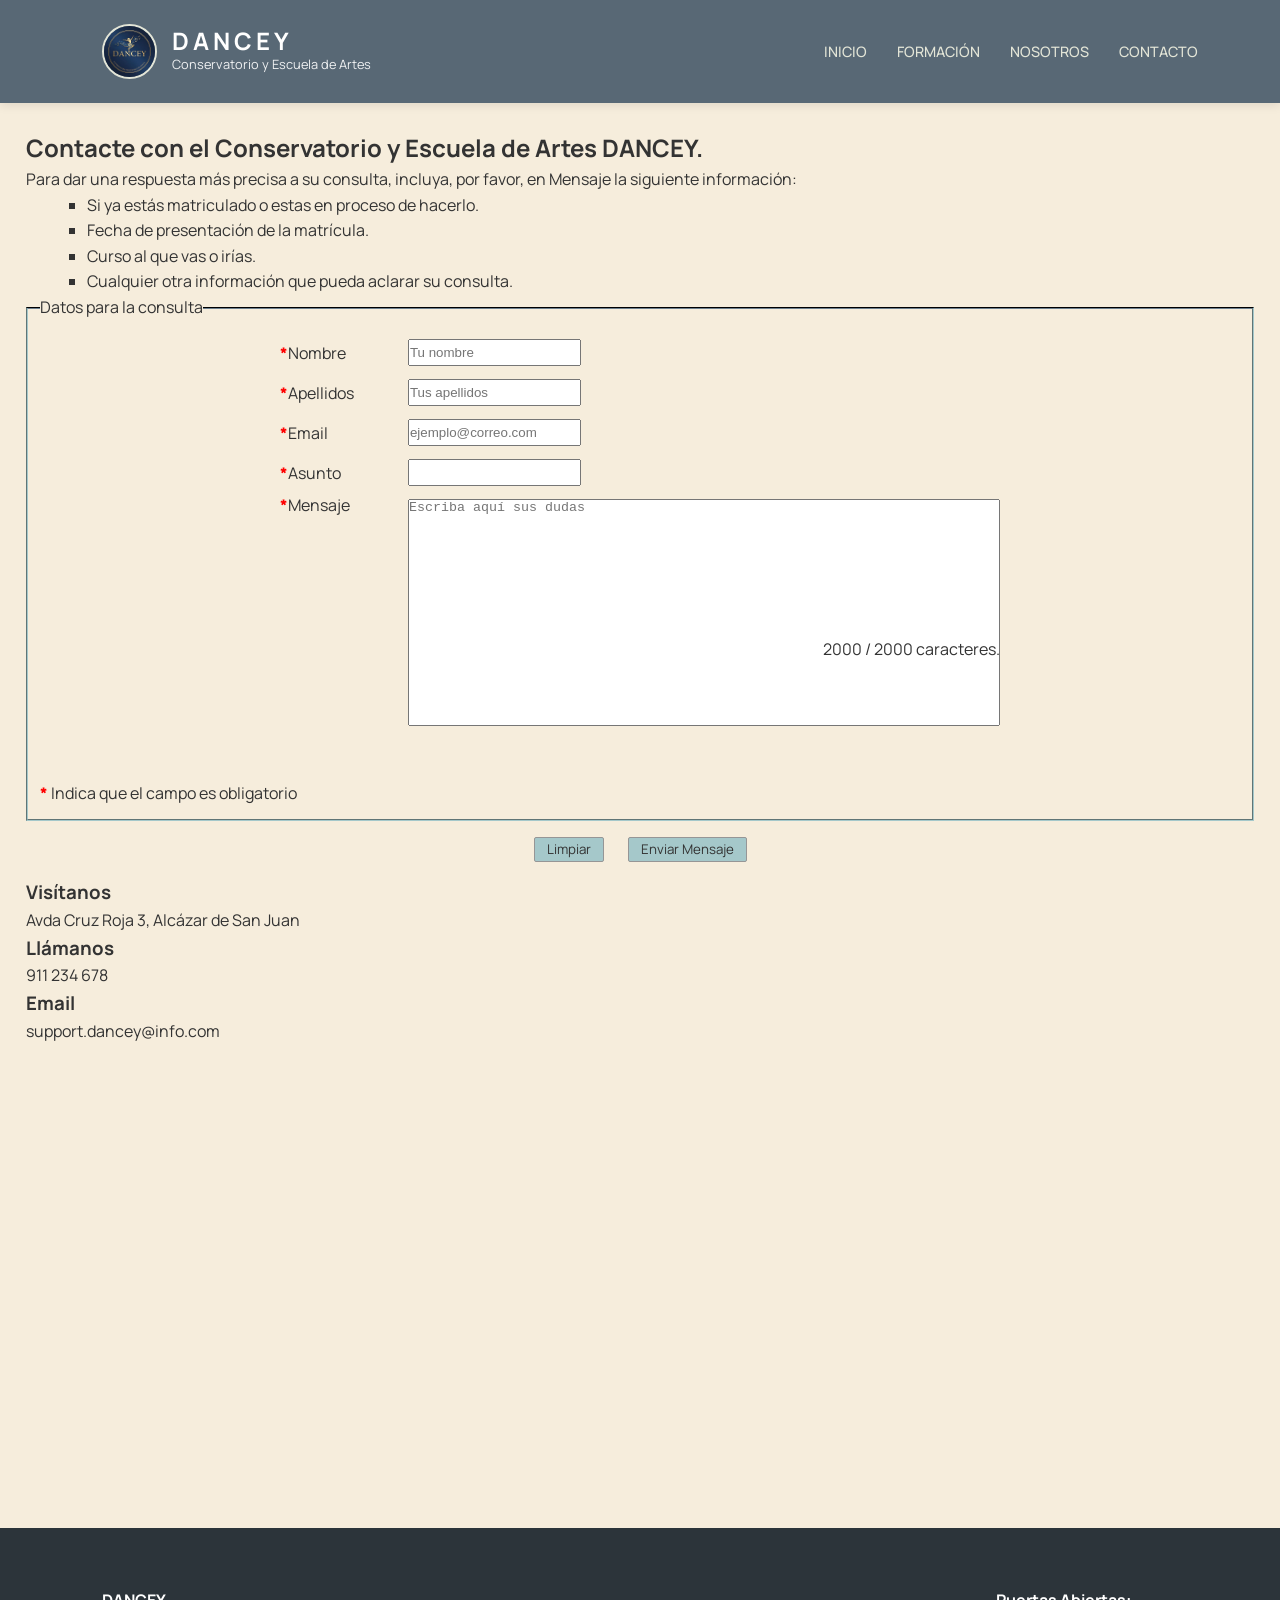
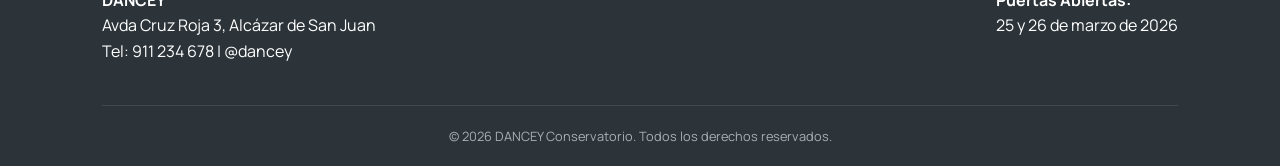
==== Dancey_3erTrimestre_MirunaCarlosAlvaroFatima/html/contacto.html @ 624750bc "Add files via upload" ====
<!DOCTYPE html>
<html lang="es">

    <head>
        <meta charset="UTF-8">
        <meta name="viewport" content="width=device-width, initial-scale=1.0">
        <title>Contacto - DANCEY</title>
        <link rel="stylesheet" href="../css/base-style.css">
        <link rel="stylesheet" href="../css/contacto-style.css">
    </head>

    <body onresize="visibilityCheck()" onload="onReset()">
    <header>
        <div class="logo">
            <div class="logo-flex">
                <img src="../img/logo.jpeg" alt="Logo DANCEY" class="logo-img-dancey">
                
                <div class="logo-texto">
                    <h1>DANCEY</h1>
                    <p>Conservatorio y Escuela de Artes</p>
                </div>
            </div>
        </div>
        <nav>
            <ul>
                <li><a href="../index.html">Inicio</a></li>
                <li><a href="./formacion.html">Formación</a></li>
                <li><a href="./nosotros.html">Nosotros</a></li>
                <li><a href="./contacto.html">Contacto</a></li>
            </ul>
        </nav>
    </header>

        <main>
            <article>
                <h2>Contacte con el Conservatorio y Escuela de Artes DANCEY.</h2>
                <p>Para dar una respuesta más precisa a su consulta, incluya, por favor, en Mensaje la
                    siguiente información:</p>
                <ul>
                    <li>Si ya estás matriculado o estas en proceso de hacerlo.</li>
                    <li>Fecha de presentación de la matrícula.</li>
                    <li>Curso al que vas o irías.</li>
                    <li>Cualquier otra información que pueda aclarar su consulta.</li>
                </ul>
            </article>
            <article class="contacto-form">
                <form id="formulario" action="#">
                    <fieldset>
                        <legend>Datos para la consulta</legend>
                        <div class="datos">
                            <div class="input-group">
                                <label><span class="required">*</span>Nombre</label>
                                <input type="text" placeholder="Tu nombre">
                            </div>
                            <div class="input-group">
                                <label><span class="required">*</span>Apellidos</label>
                                <input type="text" placeholder="Tus apellidos">
                            </div>
                            <div class="input-group">
                                <label><span class="required">*</span>Email</label>
                                <input type="email" placeholder="ejemplo@correo.com" required>
                            </div>
                            <div class="input-group">
                                <label><span class="required">*</span>Asunto</label>
                                <input type="email" required>
                            </div>
                            <div class="input-group">
                                <label class="mensaje"><span class="required">*</span>Mensaje</label>
                                <textarea id="textarea" rows="15" cols="60" placeholder="Escriba aquí sus dudas"
                                    maxlength="2000" form="formulario" required></textarea>
                                <div class="caracteres">
                                    <p id="CActuales">
                                        2000 / 2000 caracteres.
                                    </p>
                                </div>
                            </div>
                        </div>
                        <p class="aclaracion"><span class="required">*</span> Indica que el campo es obligatorio</p>
                    </fieldset>
                    <div class="botones">
                        <button type="reset" class="btn-clean">Limpiar</button>
                        <button type="submit" class="btn-primary">Enviar Mensaje</button>
                    </div>
                </form>
            </article>

            <article>
                <div class="info-box">
                    <h3>Visítanos</h3>
                    <p>Avda Cruz Roja 3, Alcázar de San Juan</p>
                </div>
                <div class="info-box">
                    <h3>Llámanos</h3>
                    <p>911 234 678</p>
                </div>
                <div class="info-box">
                    <h3>Email</h3>
                    <p>support.dancey@info.com</p>
                </div>
                <div class="mapa-placeholder">
                    <iframe
                        src="https://www.google.com/maps/embed?pb=!1m14!1m12!1m3!1d2995.9442883830307!2d-3.2314231198125003!3d39.38494230468296!2m3!1f0!2f0!3f0!3m2!1i1024!2i768!4f13.1!5e0!3m2!1ses!2ses!4v1777017046117!5m2!1ses!2ses"
                        width="600" height="450" style="border:0;" allowfullscreen="" loading="lazy"
                        referrerpolicy="no-referrer-when-downgrade">
                    </iframe>
                </div>
            </article>
        </main>

    <footer id="contacto">
        <div class="footer-contenido">
            <div class="footer-info">
                <h4>DANCEY</h4>
                <p>Avda Cruz Roja 3, Alcázar de San Juan</p>
                <p>Tel: 911 234 678 | @dancey</p>
            </div>
            <div class="footer-evento">
                <p><strong>Puertas Abiertas:</strong></p>
                <p>25 y 26 de marzo de 2026</p>
            </div>
        </div>
        <div class="footer-boton">
            <p>&copy; 2026 DANCEY Conservatorio. Todos los derechos reservados.</p>
        </div>
    </footer>
        <script src='../js/contacto.js'></script>
    </body>

</html>
---- Dancey_3erTrimestre_MirunaCarlosAlvaroFatima/css/base-style.css ----
/* ==========================================================================
    MIRUNA GEORGIANA MATEI (PÁGINA COMPLETA)
   ========================================================================== */

@import url('https://fonts.googleapis.com/css2?family=Manrope:wght@300;500;700&display=swap');

:root {
    --color-principal: #f6eddc;
    --color-enlace: #e3e5d7;
    --color-enlace-visto: #bdd6d2;
    --color-contraste-1: #a5c8ca;
    --color-contraste-2: #586875;
    --color-oscuro: #2c343a;
    --color-texto: #333;
    --fuente-manrope: 'Manrope', sans-serif;
    --shadow: 0 10px 30px rgba(0,0,0,0.08);
}

* {
    margin: 0;
    padding: 0;
    box-sizing: border-box;
}

body {
    font-family: var(--fuente-manrope);
    background-color: var(--color-principal);
    color: var(--color-texto);
    line-height: 1.6;
    overflow-x: hidden;
}

/* ==========================================================================
    2. ESTRUCTURA (Header, Logo, Nav, Footer)
   ========================================================================== */

/* --- Header General --- */
header {
    background-color: var(--color-contraste-2);
    color: white;
    padding: 1.5rem 8%;
    display: flex;
    justify-content: space-between;
    align-items: center;
    position: sticky;
    top: 0;
    z-index: 1000;
    box-shadow: 0 2px 10px rgba(0,0,0,0.1);
}

/* --- Logo --- */
.logo-flex {
    display: flex;
    align-items: center;
    gap: 15px; 
}

.logo-img-dancey {
    width: 55px;
    height: 55px;
    border-radius: 50%; 
    object-fit: cover;  
    border: 2px solid var(--color-enlace); 
    background-color: white; 
}

.logo-texto h1 { 
    margin: 0; 
    line-height: 1.1; 
    font-size: 1.5rem; 
    letter-spacing: 4px; 
}

.logo-texto p { 
    margin: 0; 
    font-size: 0.8rem; 
    opacity: 0.9; 
}

/* --- Navegación --- */
nav ul { 
    display: flex; 
    list-style: none; 
}

nav ul li { 
    margin-left: 30px; 
}

nav a {
    text-decoration: none;
    color: var(--color-enlace);
    font-weight: 500;
    font-size: 0.9rem;
    text-transform: uppercase;
    transition: 0.3s;
}

nav a:hover { 
    color: white; 
}

/* --- Footer --- */
footer {
    background-color: var(--color-oscuro);
    color: white;
    padding: 60px 8% 20px;
}

.footer-contenido {
    display: flex;
    justify-content: space-between;
    border-bottom: 1px solid rgba(255,255,255,0.1);
    padding-bottom: 40px;
    margin-bottom: 20px;
}

.footer-boton { 
    text-align: center; 
    font-size: 0.8rem; 
    opacity: 0.6; 
}
---- Dancey_3erTrimestre_MirunaCarlosAlvaroFatima/css/contacto-style.css ----
/* ==========================================================================
    Álvaro Díaz (CONTACTO)
   ========================================================================== */
@import url('https://fonts.googleapis.com/css2?family=Manrope:wght@300;500;700&display=swap');

:root {
    --color-principal: #f6eddc;
    --color-enlace: #e3e5d7;
    --color-enlace-visto: #bdd6d2;
    --color-contraste-1: #a5c8ca;
    --color-contraste-2: #586875;
    --color-oscuro: #2c343a;
    --color-texto: #333;
    --fuente-manrope: 'Manrope', sans-serif;
    --shadow: 0 10px 30px rgba(0,0,0,0.08);
}

.menu {
    background-color: var(--color-contraste-2) !important;
    color: white !important;
    padding: 1.5rem 8% !important;
    display: flex !important;
    justify-content: space-between !important;
    align-items: center !important;
    top: 0 !important;
    z-index: 1000 !important;
    box-shadow: 0 2px 10px rgba(0,0,0,0.1) !important;
    overflow:scroll !important;
}

#compact {
    background-color: var(--color-contraste-2) !important;
    display: none !important;
    border-radius: 0 !important;
    border-color: var(--color-contraste-2) !important;
    border-bottom-left-radius: 2px !important;
    border-bottom-right-radius: 2px !important;
    color: white !important;
}

#compact:hover {
    background: var(--color-principal) !important;
    color: var(--color-texto) !important; 
}
/*
a partir de aquí ya no tendría que ir denro del estilo principal
*/

main {
    margin: 2%;
}

.contacto-form fieldset{
    padding: 1%;
}

.required {
    color: red;
    font-weight: 900;
}

button {
    font-family: var(--fuente-manrope);
    color: var(--color-texto);
    padding: 0.2em 0.9em;
    border-radius: 2px;
    cursor: pointer;
    background: var(--color-contraste-1);
    border: 1px solid #969696;
}

.botones {
    margin-top: 1rem;
    margin-bottom: 1rem;
    display: flex;
    gap: 1.5rem;
}

button:first-child {
    margin-left: auto;
}

button:last-child {
    margin-right: auto;
}

button:hover {
    background: var(--color-principal);
}

.mapa-placeholder {
    width: 100%;
}

iframe {
    width: 100%;
}

ul {
    padding-left: 5%;
    list-style:square;
}

.datos {
    margin-left: 20%;
    margin-right: 20%;
    display: flex;
    flex-direction: column;
}

#textarea {
    resize: none;
    grid-area: textarea;
}

.mensaje {
    grid-area: mensaje;
}

.caracteres {
    grid-area: caracteres;
    text-align: right;
}

.input-group {
    height: 2.5rem;
    display: flex;
    align-items: center;
}

.input-group:last-child {
    display: grid;
    grid-template-columns: 0fr 1fr;
    grid-template-rows: 1fr 1fr;
    grid-template-areas: 
    "mensaje textarea"
    "mensaje caracteres"
    ;
    align-items: baseline;
    height: 18rem;
}

.input-group label {
    width: 8rem;
    height: 1.5rem;
}

.input-group input {
    height: 1.7rem;
}

fieldset {
    padding: 1% 5%;
    border-color: var(--color-contraste-1);
    border-top-color: var(--color-oscuro);
}

/* Medias Querys */
@media screen and (max-width: 820px) {
    .datos {
        margin-left: 1%;
        margin-right: 1%;
        display: flex;
        flex-direction: column;
    }

    .input-group:last-child {
        display: grid;
        grid-template-columns: 0fr 1fr;
        grid-template-rows: 1fr 1fr;
        grid-template-areas: 
        "mensaje mensaje"
        "textarea textarea"
        "caracteres caracteres"
        ;
        align-items: baseline;
        height: 18rem;
    }
}
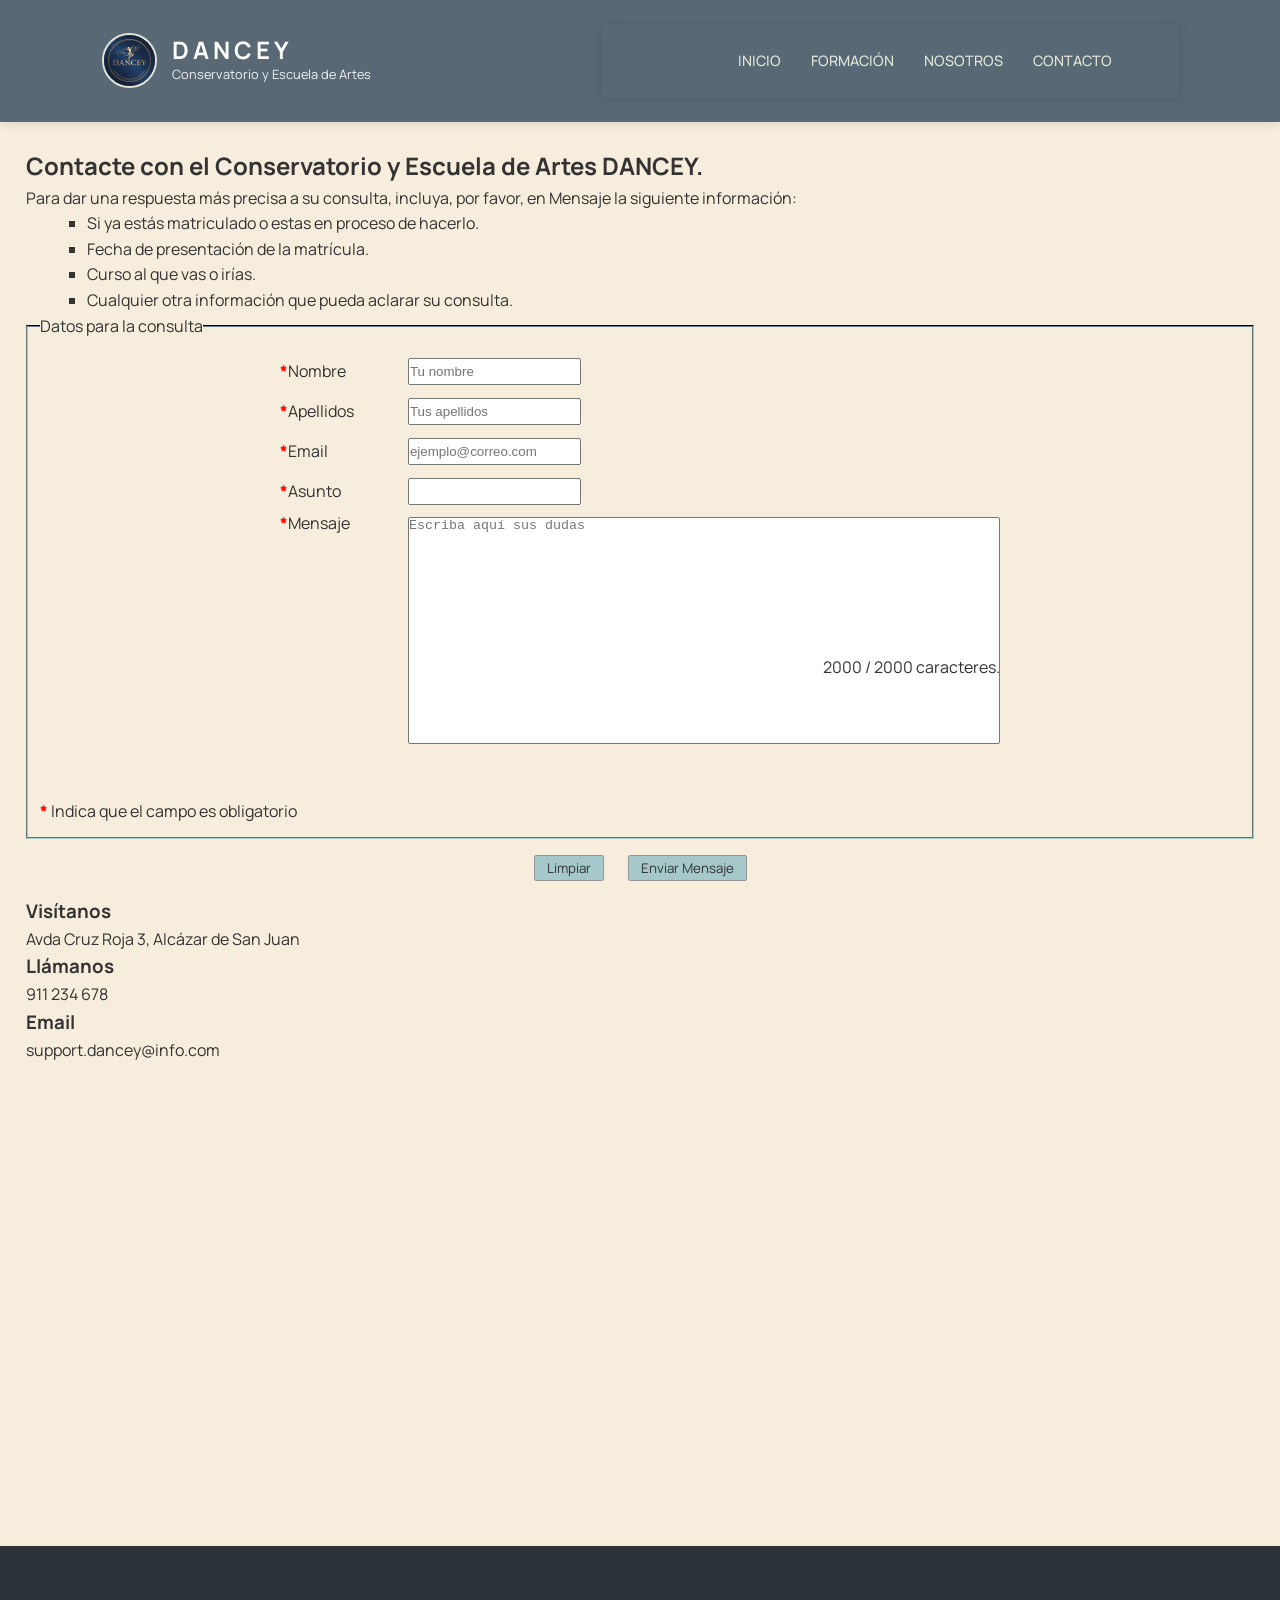
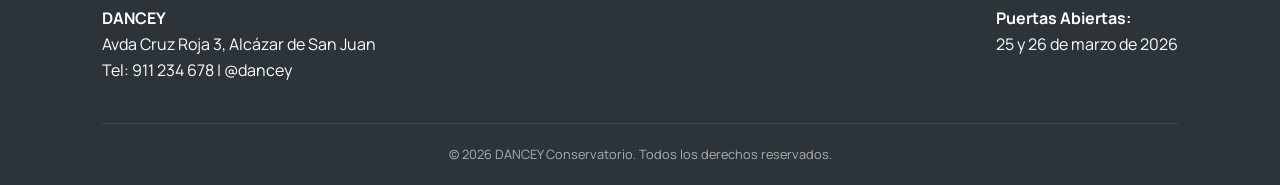
==== commit a40148db: "actualización de ficheros" ====
--- a/Dancey_3erTrimestre_MirunaCarlosAlvaroFatima/html/contacto.html
+++ b/Dancey_3erTrimestre_MirunaCarlosAlvaroFatima/html/contacto.html
@@ -21,7 +21,7 @@
                 </div>
             </div>
         </div>
-        <nav>
+        <nav class="menu">
             <ul>
                 <li><a href="../index.html">Inicio</a></li>
                 <li><a href="./formacion.html">Formación</a></li>
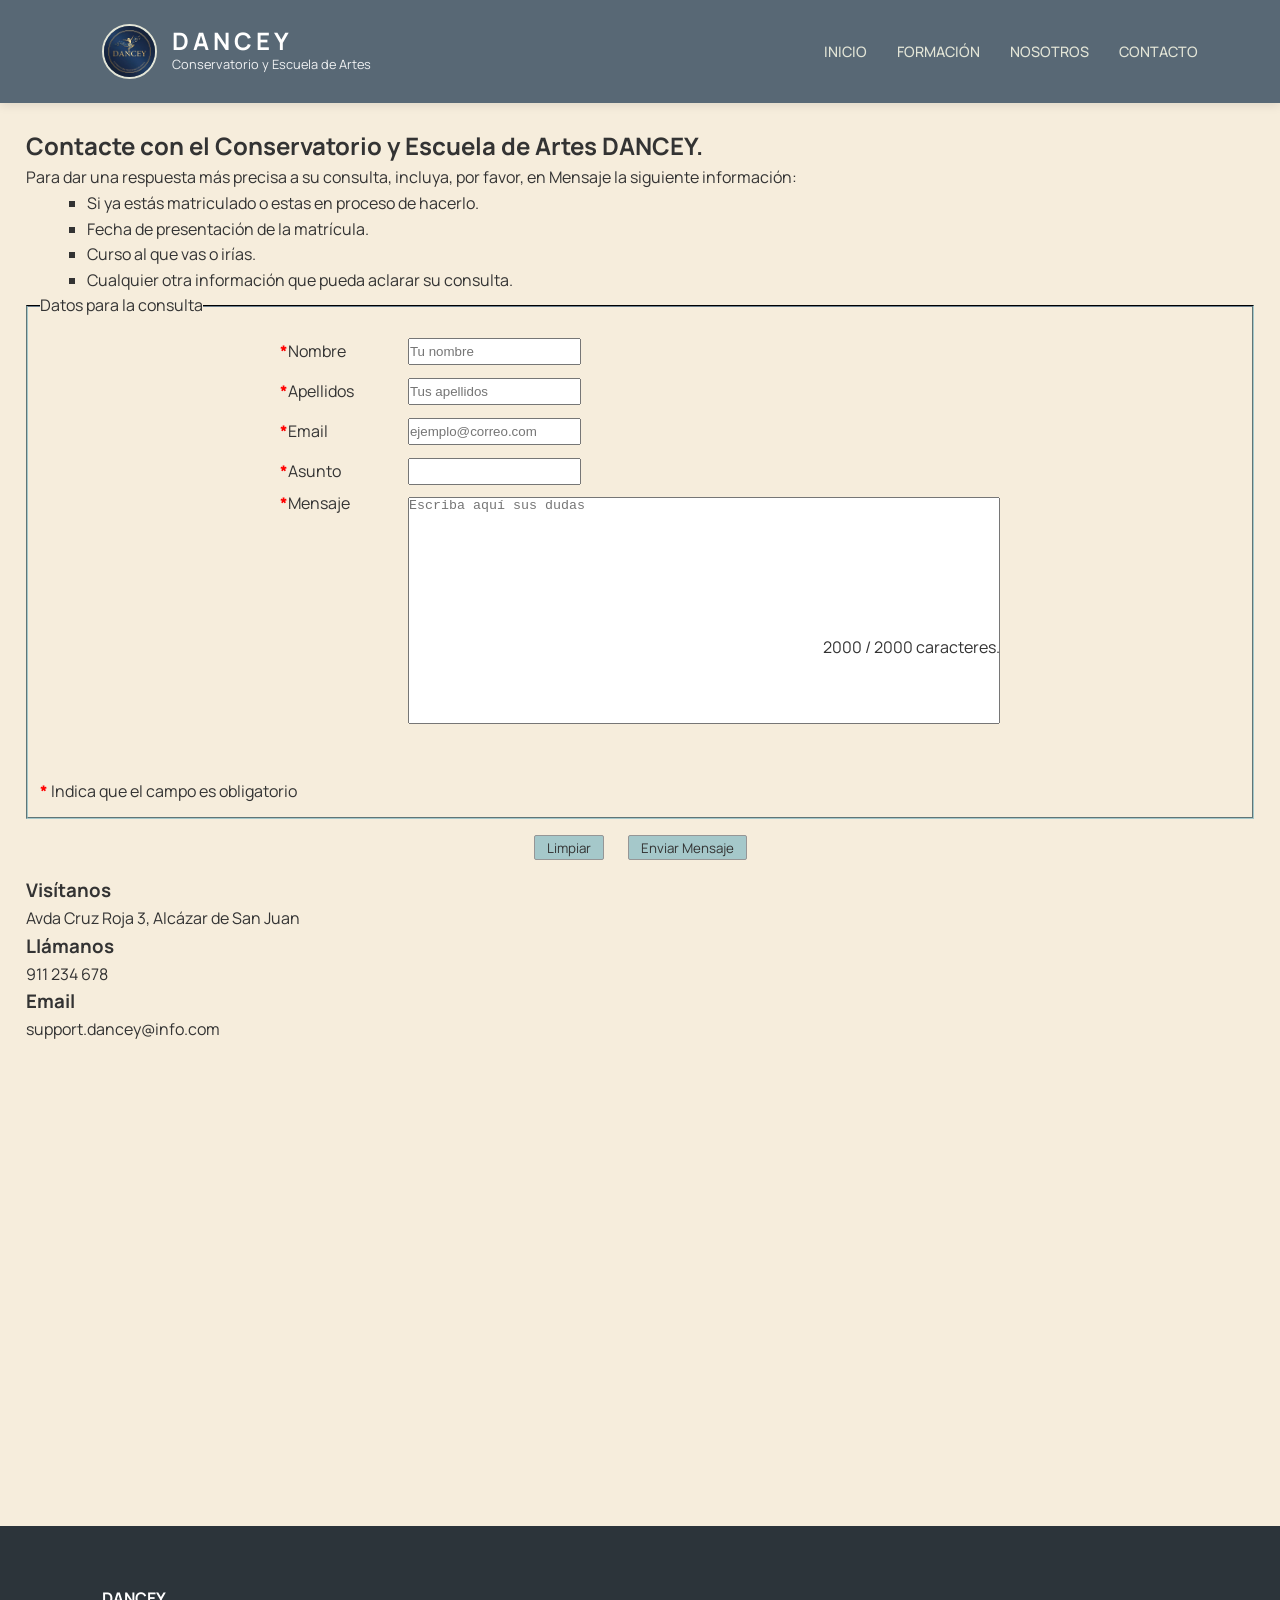
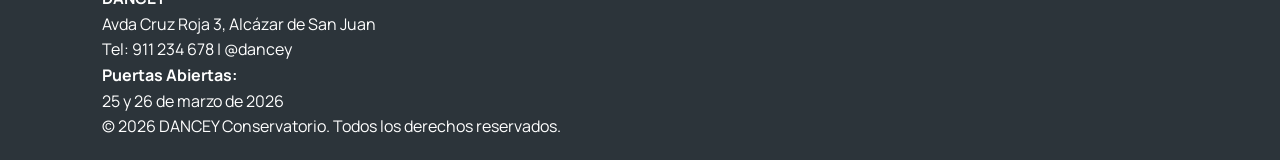
==== commit 5ed1dde0: "cambios finales nos dieron errores que al princpio no daban, pero fuero arreglados" ====
--- a/Dancey_3erTrimestre_MirunaCarlosAlvaroFatima/html/contacto.html
+++ b/Dancey_3erTrimestre_MirunaCarlosAlvaroFatima/html/contacto.html
@@ -10,26 +10,27 @@
     </head>
 
     <body onresize="visibilityCheck()" onload="onReset()">
-    <header>
-        <div class="logo">
-            <div class="logo-flex">
-                <img src="../img/logo.jpeg" alt="Logo DANCEY" class="logo-img-dancey">
-                
-                <div class="logo-texto">
-                    <h1>DANCEY</h1>
-                    <p>Conservatorio y Escuela de Artes</p>
+        <header>
+            <div class="menu">
+                <div class="logo-flex">
+                    <img src="../img/logo.jpeg" alt="Logo DANCEY" class="logo-img-dancey">
+
+                    <div class="logo-texto">
+                        <h1>DANCEY</h1>
+                        <p>Conservatorio y Escuela de Artes</p>
+                    </div>
                 </div>
+                <nav>
+                    <ul>
+                        <li><a href="../index.html">Inicio</a></li>
+                        <li><a href="formacion.html">Formación</a></li>
+                        <li><a href="nosotros.html">Nosotros</a></li>
+                        <li><a href="contacto.html">Contacto</a></li>
+                    </ul>
+                </nav>
             </div>
-        </div>
-        <nav class="menu">
-            <ul>
-                <li><a href="../index.html">Inicio</a></li>
-                <li><a href="./formacion.html">Formación</a></li>
-                <li><a href="./nosotros.html">Nosotros</a></li>
-                <li><a href="./contacto.html">Contacto</a></li>
-            </ul>
-        </nav>
-    </header>
+            <button id="compact">↑</button>
+        </header>
 
         <main>
             <article>
@@ -62,7 +63,7 @@
                             </div>
                             <div class="input-group">
                                 <label><span class="required">*</span>Asunto</label>
-                                <input type="email" required>
+                                <input type="text" required>
                             </div>
                             <div class="input-group">
                                 <label class="mensaje"><span class="required">*</span>Mensaje</label>
@@ -107,22 +108,23 @@
             </article>
         </main>
 
-    <footer id="contacto">
-        <div class="footer-contenido">
-            <div class="footer-info">
-                <h4>DANCEY</h4>
-                <p>Avda Cruz Roja 3, Alcázar de San Juan</p>
-                <p>Tel: 911 234 678 | @dancey</p>
+        <footer id="contacto">
+            <div class="footer-content">
+                <div class="footer-info">
+                    <h4>DANCEY</h4>
+                    <p>Avda Cruz Roja 3, Alcázar de San Juan</p>
+                    <p>Tel: 911 234 678 | @dancey</p>
+                </div>
+                <div class="footer-event">
+                    <p><strong>Puertas Abiertas:</strong></p>
+                    <p>25 y 26 de marzo de 2026</p>
+                </div>
             </div>
-            <div class="footer-evento">
-                <p><strong>Puertas Abiertas:</strong></p>
-                <p>25 y 26 de marzo de 2026</p>
+            <div class="footer-bottom">
+                <p>&copy; 2026 DANCEY Conservatorio. Todos los derechos reservados.</p>
             </div>
-        </div>
-        <div class="footer-boton">
-            <p>&copy; 2026 DANCEY Conservatorio. Todos los derechos reservados.</p>
-        </div>
-    </footer>
+        </footer>
+        <script src='../js/menu-externo.js'></script>
         <script src='../js/contacto.js'></script>
     </body>
 
--- a/Dancey_3erTrimestre_MirunaCarlosAlvaroFatima/css/base-style.css
+++ b/Dancey_3erTrimestre_MirunaCarlosAlvaroFatima/css/base-style.css
@@ -36,16 +36,44 @@
 
 /* --- Header General --- */
 header {
+    position: sticky;
+    top: 0;
+}
+
+.menu {
     background-color: var(--color-contraste-2);
     color: white;
     padding: 1.5rem 8%;
     display: flex;
     justify-content: space-between;
     align-items: center;
-    position: sticky;
     top: 0;
     z-index: 1000;
     box-shadow: 0 2px 10px rgba(0,0,0,0.1);
+    overflow:scroll;
+}
+
+#compact {
+    background-color: var(--color-contraste-2);
+    display: none;
+    border-radius: 0;
+    color: white;
+    font-family: var(--fuente-manrope);
+    padding: 0.2em 0.9em;
+    cursor: pointer;
+    border: 1px solid var(--color-contraste-2);
+    border-top: 0;
+    border-left: 0;
+    border-bottom-left-radius: 2px;
+    border-bottom-right-radius: 2px;
+    position: absolute;
+}
+
+#compact:hover {
+    background: transparent;
+    color: var(--color-texto);
+    transform: none;
+    box-shadow: 0;
 }
 
 /* --- Logo --- */
--- a/Dancey_3erTrimestre_MirunaCarlosAlvaroFatima/css/contacto-style.css
+++ b/Dancey_3erTrimestre_MirunaCarlosAlvaroFatima/css/contacto-style.css
@@ -15,32 +15,53 @@
     --shadow: 0 10px 30px rgba(0,0,0,0.08);
 }
 
+/*
+Esto debería meterse en el estilo base
+*/
+header {
+    /*esto es para cancelar el estilo principal*/
+    background-color: transparent;
+    color: white;
+    padding: 0;
+    display: block;
+    justify-content: none;
+    align-items: inherit;
+    position: inherit;
+    top: 0;
+    z-index: 1000;
+    box-shadow: 0 0 0 transparent;
+    
+    /*Esto es lo que hay que añadir*/
+    position: sticky;
+    top: 0;
+}
+
 .menu {
-    background-color: var(--color-contraste-2) !important;
-    color: white !important;
-    padding: 1.5rem 8% !important;
-    display: flex !important;
-    justify-content: space-between !important;
-    align-items: center !important;
-    top: 0 !important;
-    z-index: 1000 !important;
-    box-shadow: 0 2px 10px rgba(0,0,0,0.1) !important;
-    overflow:scroll !important;
+    background-color: var(--color-contraste-2);
+    color: white;
+    padding: 1.5rem 8%;
+    display: flex;
+    justify-content: space-between;
+    align-items: center;
+    top: 0;
+    z-index: 1000;
+    box-shadow: 0 2px 10px rgba(0,0,0,0.1);
+    overflow:scroll;
 }
 
 #compact {
-    background-color: var(--color-contraste-2) !important;
-    display: none !important;
-    border-radius: 0 !important;
-    border-color: var(--color-contraste-2) !important;
-    border-bottom-left-radius: 2px !important;
-    border-bottom-right-radius: 2px !important;
-    color: white !important;
+    background-color: var(--color-contraste-2);
+    display: none;
+    border-radius: 0;
+    border-color: var(--color-contraste-2);
+    border-bottom-left-radius: 2px;
+    border-bottom-right-radius: 2px;
+    color: white;
 }
 
 #compact:hover {
-    background: var(--color-principal) !important;
-    color: var(--color-texto) !important; 
+    background: var(--color-principal);
+    color: var(--color-texto);
 }
 /*
 a partir de aquí ya no tendría que ir denro del estilo principal
@@ -48,6 +69,8 @@
 
 main {
     margin: 2%;
+    margin-top: 0;
+    padding-top: 1.5rem;
 }
 
 .contacto-form fieldset{
